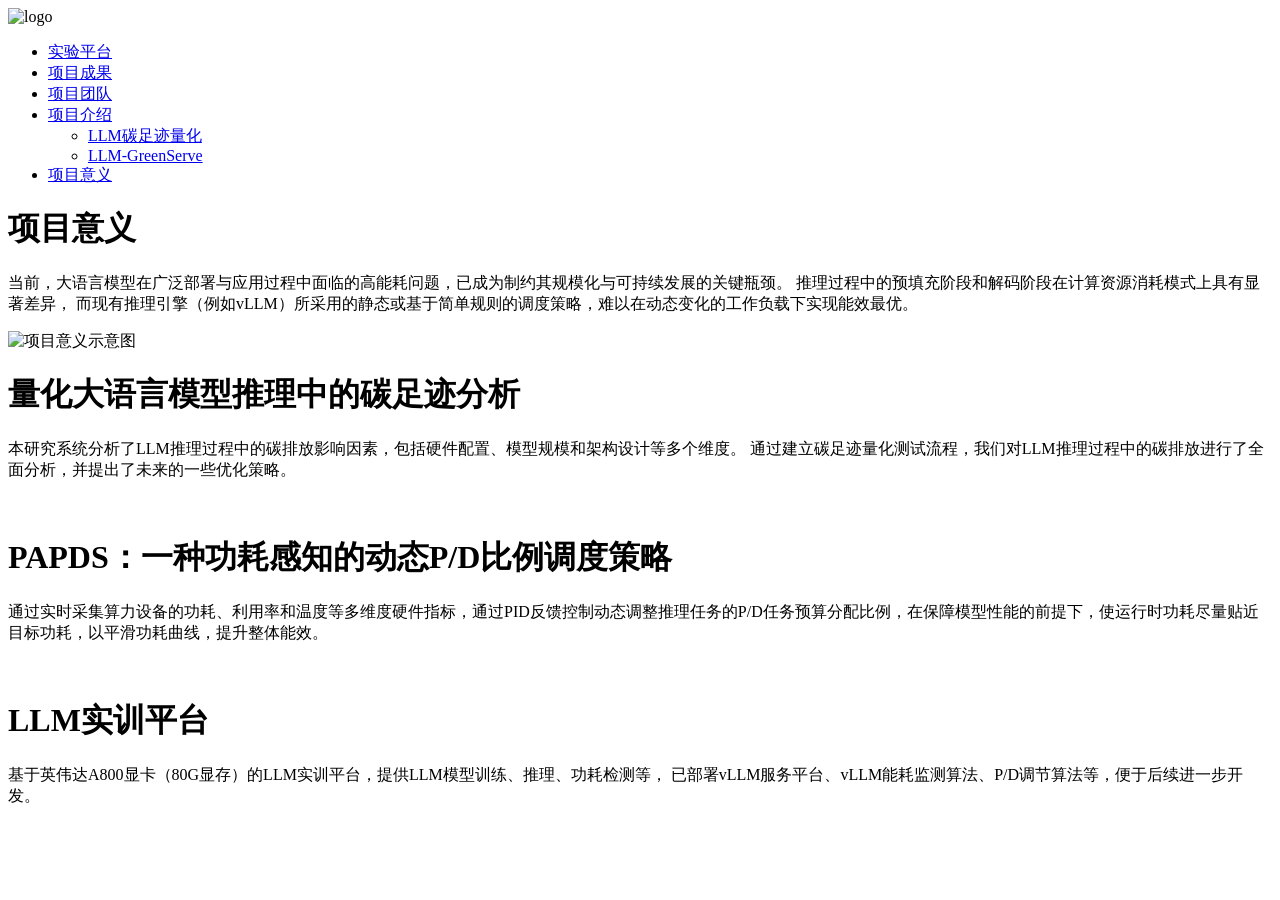
==== 清华iCenter智能硬件创新学习平台.html @ 548867c8 "main html" ====
<!DOCTYPE html>
<!-- saved from url=(0030)http://101.6.160.22:9280/AIOE/ -->
<html lang="zh-CN"><head><meta http-equiv="Content-Type" content="UTF-8">
    
    <meta name="viewport" content="width=device-width, initial-scale=1.0">
    <title>清华iCenter智能硬件创新学习平台</title>
    <link rel="stylesheet" href="./清华iCenter智能硬件创新学习平台_files/reset.css">
    <link rel="stylesheet" href="./清华iCenter智能硬件创新学习平台_files/header.css">
    <link rel="stylesheet" href="./清华iCenter智能硬件创新学习平台_files/index.css">
    <!-- <link rel="shortcut icon" href="http://101.6.160.22:9280/AIOE/images/favicon.ico"> -->
</head>
<body>
    <div class="warp">
        <!-- 头部导航（保持原样） -->
        <header class="header">
            <div class="logo">
                <img src="./清华iCenter智能硬件创新学习平台_files/LOGO.svg" alt="logo">
            </div>
            <nav class="header_right">
                <ul>
                    <li><a href="#project-platform">实验平台</a></li>
                    <li><a href="#project-achievements">项目成果</a></li>
                    <li><a href="#project-team">项目团队</a></li>
                    <!-- <li><a href="#project-introduction">项目介绍</a></li> -->
                    <li class="show_list">
                        <a href="#project-introduction">项目介绍</a>
                        <span class="down-arrow"></span>
                        <ul class="move_list">
                            <li><a href="#project-1">LLM碳足迹量化</a></li>
                            <li><a href="#project-2">LLM-GreenServe</a></li>
                        </ul>
                    </li>
                    <li><a href="#project-significance">项目意义</a></li> <!-- 新增锚点链接 -->
                </ul>
            </nav>
        </header>

        <!-- 轮播图（保持原样） -->
        <div class="banner">
            <div class="banner_wrap">
                <ul class="banner_img">
                    <li class="image" style="display: none;"><img src="./清华iCenter智能硬件创新学习平台_files/LLM_GreenServe.png" alt=""></li>
                    <li class="image" style="display: none;"><img src="./清华iCenter智能硬件创新学习平台_files/AIGC_eng.png" alt=""></li>
                    <!-- <li class="image" style="display: none;"><img src="./清华iCenter智能硬件创新学习平台_files/banner_anniversary2.jpg" alt=""></li> -->
                </ul>
                <div class="dots">
                    <span class="first dots_select"></span>
                    <span class="second"></span>
                    <!-- <span class="third"></span> -->
                </div>
            </div>
        </div>

        <!-- 主要内容区域 -->
        <div class="content">
            <!-- 新增内容块3：项目意义（关键补充） -->
            <div class="content_four" id="project-significance"> <!-- 新增模块，设置id用于导航锚点 -->
                <div class="center_block">
                    <div class="content_info">
                        <h1>项目意义</h1>
                        <p>当前，大语言模型在广泛部署与应用过程中面临的高能耗问题，已成为制约其规模化与可持续发展的关键瓶颈。
                            推理过程中的预填充阶段和解码阶段在计算资源消耗模式上具有显著差异，
                            而现有推理引擎（例如vLLM）所采用的静态或基于简单规则的调度策略，难以在动态变化的工作负载下实现能效最优。</p>
                    </div>
                    <!-- 可选配图（根据需要取消注释并替换图片路径） -->
                    <div class="mid">
                        <img src="./清华iCenter智能硬件创新学习平台_files/significance.svg" alt="项目意义示意图">
                    </div>
                </div>
            </div>
            <div class="content_two">
            <!-- 原有内容块2：碳足迹分析 -->
                <div class="center_block" id="project-1">
                    <div class="center_block">
                        <div class="content_info">
                            <h1>量化大语言模型推理中的碳足迹分析</h1>
                            <p>本研究系统分析了LLM推理过程中的碳排放影响因素，包括硬件配置、模型规模和架构设计等多个维度。
                                通过建立碳足迹量化测试流程，我们对LLM推理过程中的碳排放进行了全面分析，并提出了未来的一些优化策略。</p>
                        </div>
                        <div class="mid">
                            <img src="./清华iCenter智能硬件创新学习平台_files/AIGC_fig.png" alt="">
                        </div>
                    </div>
                </div>
            </div>
            <!-- 原有内容块1：PAPDS策略 -->
            <div class="content_three">
                <div class="center_block" id="project-2">
                    <div class="content_info">
                        <h1>PAPDS：一种功耗感知的动态P/D比例调度策略</h1>
                        <p>通过实时采集算力设备的功耗、利用率和温度等多维度硬件指标，通过PID反馈控制动态调整推理任务的P/D任务预算分配比例，在保障模型性能的前提下，使运行时功耗尽量贴近目标功耗，以平滑功耗曲线，提升整体能效。</p>
                    </div>
                    <div class="mid">
                        <img src="./清华iCenter智能硬件创新学习平台_files/PAPDS.jpg" alt="">
                    </div>
                </div>
            </div>

            <!-- 原有内容块1：PAPDS策略 -->
            <div class="content_three">
                <div class="center_block" id="project-platform">
                    <div class="content_info">
                        <h1>LLM实训平台</h1>
                        <p>基于英伟达A800显卡（80G显存）的LLM实训平台，提供LLM模型训练、推理、功耗检测等，
                            已部署vLLM服务平台、vLLM能耗监测算法、P/D调节算法等，便于后续进一步开发。</p>
                    </div>
                    <div class="mid">
                        <img src="./清华iCenter智能硬件创新学习平台_files/nvidia.png" alt="">
                    </div>
                </div>
            </div>

            <!-- <div class="content_seven">
                <div class="center_block" id="project-platform">
                    <div class="content_info">
                        <h1>LLM实训平台</h1>
                        <p>基于英伟达A800显卡的LLM实训平台</p>
                    </div>
                    <div class="mid">
                        <img src="./清华iCenter智能硬件创新学习平台_files/nvidia.png" alt="">
                    </div>
                </div>
            </div> -->
        </div>

        <!-- 页脚（保持原样） -->
        <div class="footer"></div>
    </div>

    <!-- 脚本文件（保持原样） -->
    <script type="text/javascript" src="./清华iCenter智能硬件创新学习平台_files/jquery-3.3.1.min.js.下载"></script>
    <script type="text/javascript" src="./清华iCenter智能硬件创新学习平台_files/index.js.下载"></script>
</body>
</html>
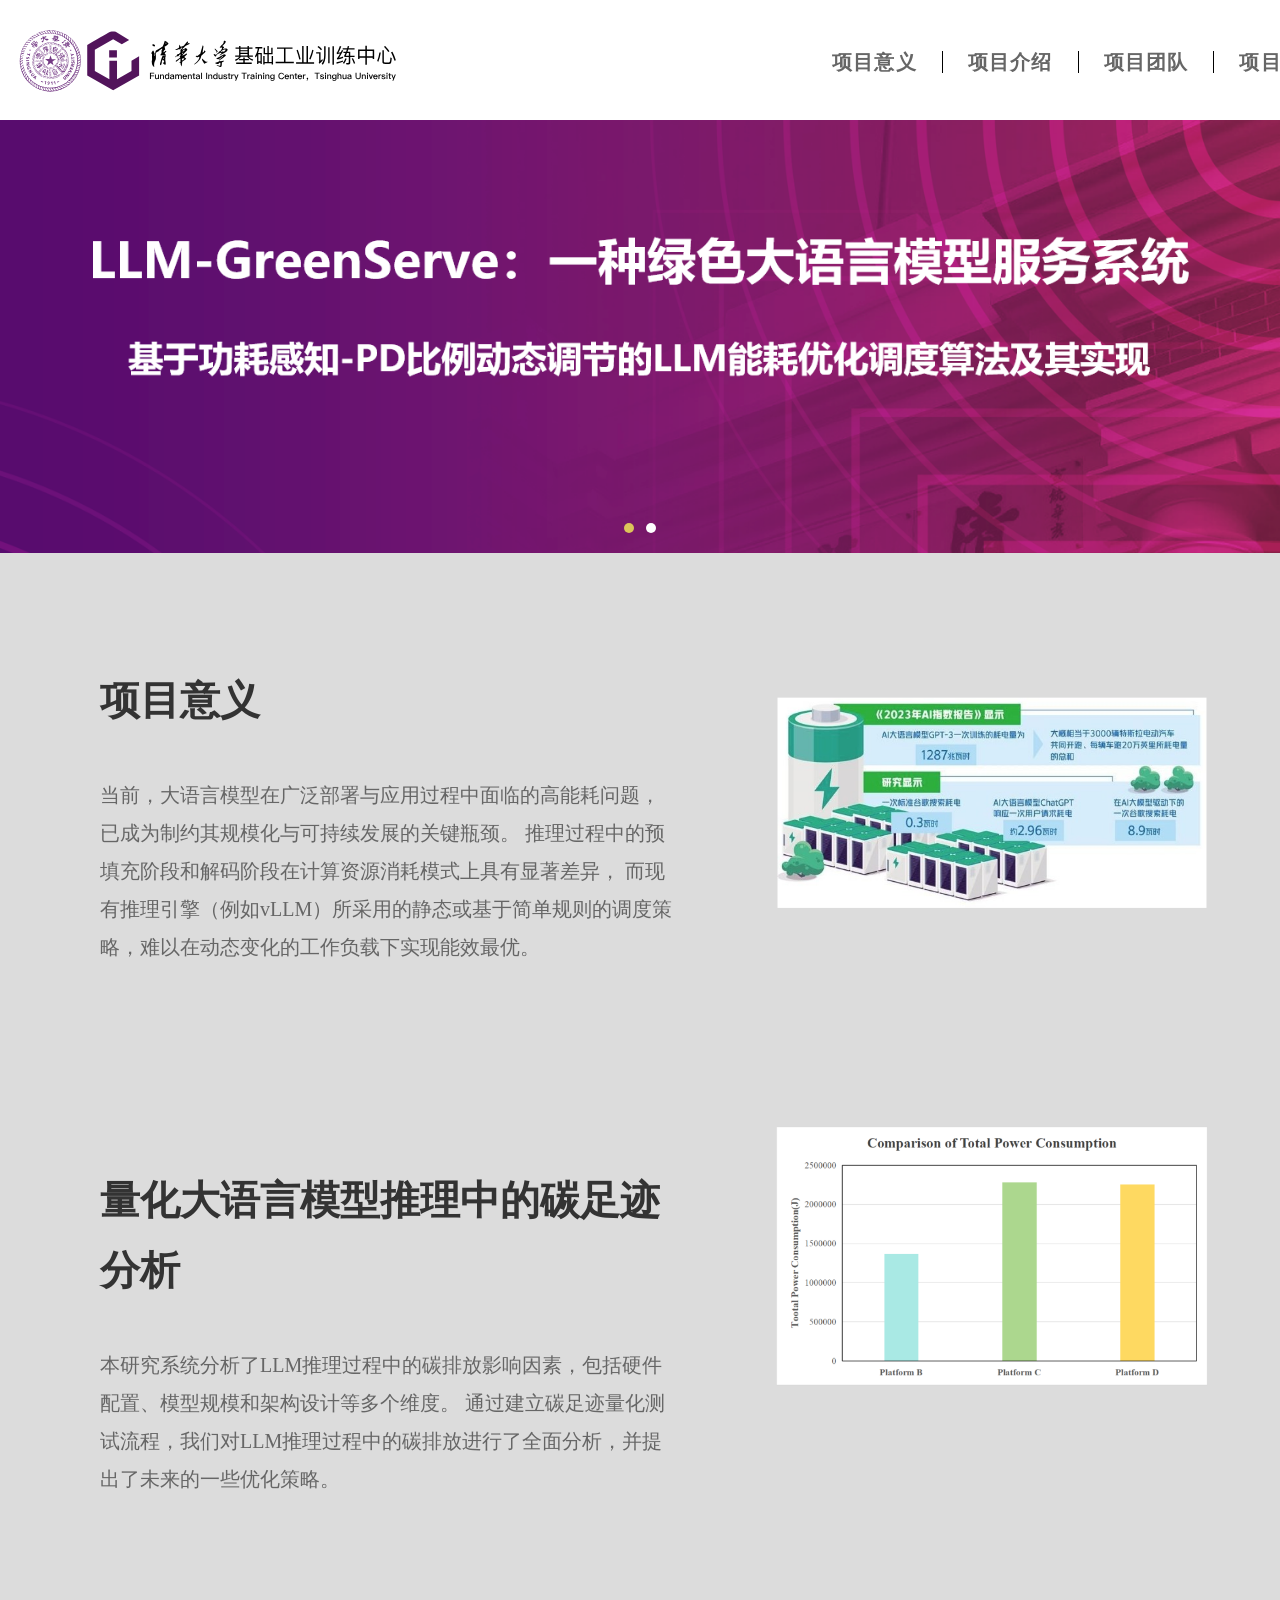
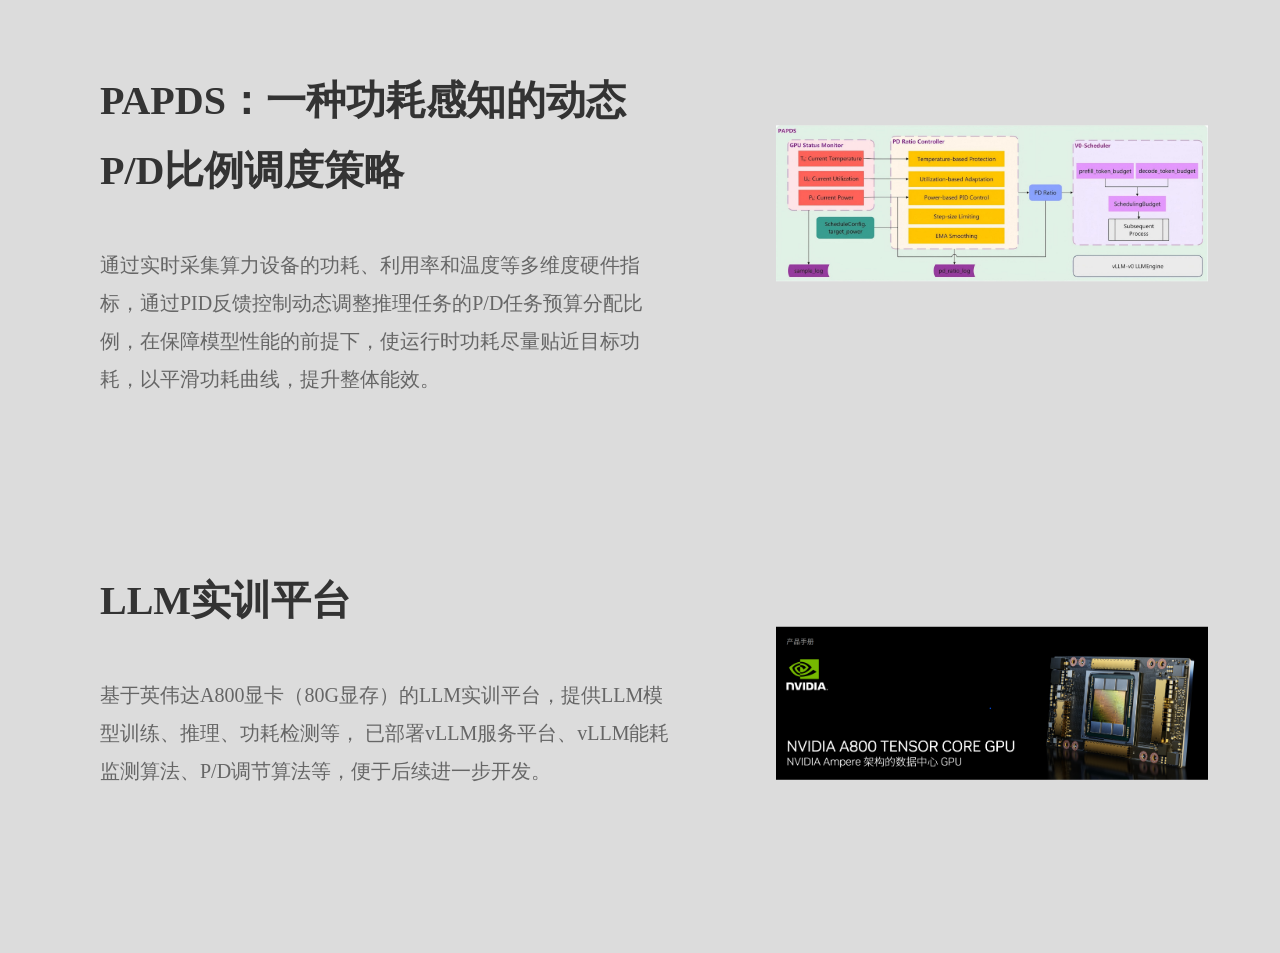
==== commit d6373032: "Rename 清华iCenter智能硬件创新学习平台.htmlhtml to 清华iCenter智能硬件创新学习平台.html" ====
--- a/清华iCenter智能硬件创新学习平台.html
+++ b/清华iCenter智能硬件创新学习平台.html
@@ -131,4 +131,4 @@
     <script type="text/javascript" src="./清华iCenter智能硬件创新学习平台_files/jquery-3.3.1.min.js.下载"></script>
     <script type="text/javascript" src="./清华iCenter智能硬件创新学习平台_files/index.js.下载"></script>
 </body>
-</html>+</html>
--- a/清华iCenter智能硬件创新学习平台_files/header.css
+++ b/清华iCenter智能硬件创新学习平台_files/header.css
@@ -0,0 +1,102 @@
+/*header 头部样式*/
+@keyframes fadeIn {
+    0% {
+        opacity: 0;
+    }
+
+    100% {
+        opacity: 1;
+    }
+}
+/* header总体样式 */
+.header{
+    height: 120px;
+    width: 1460px;
+    margin: 0 auto;
+}
+
+/* 左侧logo */
+.logo{
+    float: left;
+    line-height: 120px;
+}
+.logo img{
+    width: 421px;
+    height: 62px;
+}
+
+/* 右侧导航 */
+.header_right{
+    float: right;
+    height: 120px;
+    position: relative;
+}
+.header_right ul{
+    margin-top: 50px;
+}
+.header_right ul li{
+    float: right;
+    line-height: 13px;
+}
+.header_right ul li>a{
+    border-right: 1px solid #000;
+    height: 13px;
+    font-size: 20px;
+    padding: 0 25px;
+    font-weight: bold;
+    color: #666;
+}
+.header_right ul li>a:hover{
+    color: #000;
+}
+.header_right ul li:first-child>a{
+    border-right: none;
+    padding-right: 0;
+}
+
+/* 导航下拉菜单 */
+.show_list{
+    position: relative;
+}
+.show_list .down_arrow{
+    border: solid #666;
+    border-width: 0 2px 2px 0;
+    display: inline-block;
+    margin: 0 -0.3rem 0.3rem 0.4rem;
+    padding: 0.2rem;
+    transform: rotate(45deg);
+    -webkit-transform: rotate(45deg);
+}
+.show_list .move_list{
+    display:none;
+    z-index: 100;
+    position: absolute;
+    top: -1.1rem;
+    left: 0;
+    width: 170%;
+    border-radius: 5px;
+    background: #fff;
+    text-align: center;
+    box-shadow: 5px 5px 10px 0px rgba(0, 0, 0, 0.5);
+}
+.show_list .move_list li{
+    padding: 10px 0;
+    width: 100%;
+    font-weight: normal;
+    font-size: 1.1rem;
+    color: #606266;
+}
+.show_list .move_list li:hover{
+    background: #ededed;
+    border-radius: 5px;
+}
+.header_right ul .show_list{
+    padding-bottom: 20px;
+}
+.show_list:hover .move_list{
+    display: block;
+    animation: fadeIn 0.4s cubic-bezier(0.215, 0.61, 0.355, 1) 0s 1 alternate forwards;
+}
+.show_list:hover .down_arrow{
+    border-color: #000;
+}
--- a/清华iCenter智能硬件创新学习平台_files/index.css
+++ b/清华iCenter智能硬件创新学习平台_files/index.css
@@ -0,0 +1,211 @@
+/* header 头部样式*/
+/* 在header.css里 */
+
+/*banner 轮播图样式*/
+/* 内容滑入动画-从左侧滑入 */
+.banner {
+	animation: bounceInLeft 1s cubic-bezier(0.215, 0.61, 0.355, 1) 0s 1 alternate forwards;
+	-webkit-animation: bounceInLeft 1s cubic-bezier(0.215, 0.61, 0.355, 1) 0s 1 alternate forwards;
+	/*Safari and Chrome*/
+}
+@keyframes bounceInLeft {
+	0% {
+		opacity: 0;
+		transform: translate3d(-3000px, 0, 0);
+	}
+
+	100% {
+		transform: none;
+	}
+}
+
+.banner{
+	width: 100%;
+}
+.banner_wrap{
+	/* min-height: 513px; */
+	width: 100%;
+	overflow: hidden;
+	white-space: nowrap;
+	position: relative;
+}
+.banner_wrap::after {/* 用于动态撑开盒子 */
+	content: "";
+	display: block;
+	/*这里的padding =  height / width*/
+	padding-bottom: 33.85%;
+}
+.banner_wrap .banner_img{
+	height: 100%;
+	margin: 0 auto;
+	width: 200%;
+	position: relative;
+}
+.banner_wrap .banner_img li{
+	float: left;
+	height: 100%;
+	width: 50%;
+	margin: 0 auto;
+	position: absolute;
+}
+.banner_wrap .banner_img li img{
+	max-width: 100%;
+	/* max-height: 100%; */
+	display: block;
+	margin: auto;
+}
+
+.banner_wrap .dots{
+    /*加入绝对定位 父级元素为.box父相子绝 */
+	position: absolute;
+	bottom: 0;
+	/*修改背景颜色*/
+	background-color: rgba(0, 0, 0, 0);
+	/*自动撑成图片尺寸的100%*/
+	left: 0;
+	right: 0;
+	/*设置高度为50px 水平居中 垂直居中*/
+	height: 50px;
+	text-align:center;
+	/*行高等于高度时就显示垂直居中*/
+	line-height: 50px;
+    cursor: default;
+    user-select: none;
+}
+.banner_wrap .dots>span{
+    /*使span变成行内块元素,将其横排显示*/
+	display:inline-block;
+	width: 10px;
+	height: 10px;
+	background: #fff;
+	/*这个属性允许设置圆角边框,当设置为50%时可得到一个圆形*/
+	border-radius: 50%;
+	/*每个小圆点直接都相距2px*/
+	margin: 0 4px;
+    cursor: pointer;
+}
+.dots_select{
+    background-color: #dcc55a!important;
+}
+
+/*主体内容样式*/
+/* 内容滑入动画-从右侧滑入 */
+.content {
+    animation: bounceInRight 1s cubic-bezier(0.215, 0.61, 0.355, 1) 0s 1 alternate forwards;
+    -webkit-animation: bounceInRight 1s cubic-bezier(0.215, 0.61, 0.355, 1) 0s 1 alternate forwards;/*Safari and Chrome*/
+}
+
+@keyframes bounceInRight {
+    0% {
+        opacity: 0;
+        transform: translate3d(3000px, 0, 0);
+    }
+
+    100% {
+        transform: none;
+    }
+}
+/*第一部分*/
+/*第二部分*/
+.content_two{
+	display: flex;
+	/* max-width: 1513px; */
+	width: 100%;
+	background: gainsboro;
+	text-align: center;
+	height: 500px;
+	justify-content: center;
+	align-items: center;
+	margin: 0 auto;
+}
+.center_block{height: 75%;max-width: 1513px;display: block;margin: auto;}
+.content_info{float: left;width: 45%;height: 100%;padding-left: 100px;vertical-align: middle;display: table-cell;text-align: left;padding-top: 50px;}
+.content_info h1{margin: 20 auto;font-size: 40px;color: #333;font-weight: bold;line-height: 70px;}
+.content_info p{text-align: left;margin: 20 auto;padding-top: 40px;font-size: 20px;color: #666;line-height: 38px;}
+.mid{position: relative;float: right;width: 45%;height: 100%;}
+.mid img{position: absolute;width: 75%;top: 50%;left: 50%;transform: translate(-50%, -50%);}
+/*第三部分*/
+
+.content_three{
+	display: flex;
+	/* max-width: 1513px; */
+	width: 100%;
+	background: gainsboro;
+	text-align: center;
+	height: 500px;
+	justify-content: center;
+	align-items: center;
+	margin: 0 auto;
+}
+.center_block{height: 75%;max-width: 1513px;display: block;margin: auto;}
+.content_info{float: left;width: 45%;height: 100%;padding-left: 100px;vertical-align: middle;display: table-cell;text-align: left;padding-top: 50px;}
+.content_info h1{margin: 20 auto;font-size: 40px;color: #333;font-weight: bold;line-height: 70px;}
+.content_info p{text-align: left;margin: 20 auto;padding-top: 40px;font-size: 20px;color: #666;line-height: 38px;}
+.mid{position: relative;float: right;width: 45%;height: 100%;}
+.mid img{position: absolute;width: 75%;top: 50%;left: 50%;transform: translate(-50%, -50%);}
+
+/*第四部分*/
+.content_four{
+	display: flex;
+	/* max-width: 1513px; */
+	width: 100%;
+	background: gainsboro;
+	text-align: center;
+	height: 500px;
+	justify-content: center;
+	align-items: center;
+	margin: 0 auto;
+}
+.center_block{height: 75%;max-width: 1513px;display: block;margin: auto;}
+.content_info{float: left;width: 45%;height: 100%;padding-left: 100px;vertical-align: middle;display: table-cell;text-align: left;padding-top: 50px;}
+.content_info h1{margin: 20 auto;font-size: 40px;color: #333;font-weight: bold;line-height: 70px;}
+.content_info p{text-align: left;margin: 20 auto;padding-top: 40px;font-size: 20px;color: #666;line-height: 38px;}
+.mid{position: relative;float: right;width: 45%;height: 100%;}
+.mid img{position: absolute;width: 75%;top: 50%;left: 50%;transform: translate(-50%, -50%);}
+
+
+/*第五部分*/
+.content_five{
+	display: flex;
+	/* max-width: 1513px; */
+	width: 100%;
+	background: gainsboro;
+	text-align: center;
+	height: 500px;
+	justify-content: center;
+	align-items: center;
+	margin: 0 auto;
+}
+.center_block{height: 75%;max-width: 1513px;display: block;margin: auto;}
+.content_info{float: left;width: 45%;height: 100%;padding-left: 100px;vertical-align: middle;display: table-cell;text-align: left;padding-top: 50px;}
+.content_info h1{margin: 20 auto;font-size: 40px;color: #333;font-weight: bold;line-height: 70px;}
+.content_info p{text-align: left;margin: 20 auto;padding-top: 40px;font-size: 20px;color: #666;line-height: 38px;}
+.mid{position: relative;float: right;width: 45%;height: 100%;}
+.mid img{position: absolute;width: 75%;top: 50%;left: 50%;transform: translate(-50%, -50%);}
+
+/*第五部分*/
+.content_six{
+	display: flex;
+	/* max-width: 1513px; */
+	width: 100%;
+	background: gainsboro;
+	text-align: center;
+	height: 500px;
+	justify-content: center;
+	align-items: center;
+	margin: 0 auto;
+}
+.center_block{height: 75%;max-width: 1513px;display: block;margin: auto;}
+.content_info{float: left;width: 45%;height: 100%;padding-left: 100px;vertical-align: middle;display: table-cell;text-align: left;padding-top: 50px;}
+.content_info h1{margin: 20 auto;font-size: 40px;color: #333;font-weight: bold;line-height: 70px;}
+.content_info p{text-align: left;margin: 20 auto;padding-top: 40px;font-size: 20px;color: #666;line-height: 38px;}
+.mid{position: relative;float: right;width: 45%;height: 100%;}
+.mid img{position: absolute;width: 75%;top: 50%;left: 50%;transform: translate(-50%, -50%);}
+
+
+/*页脚样式*/
+.footer{background: #333;}
+
+.top{width: 50px;height: 30px;position: fixed;right: 30px;bottom: 50px;display: none;}
+.top img,p{width: 100%;text-align: center;}
+.top p{font-size: 12px;}
